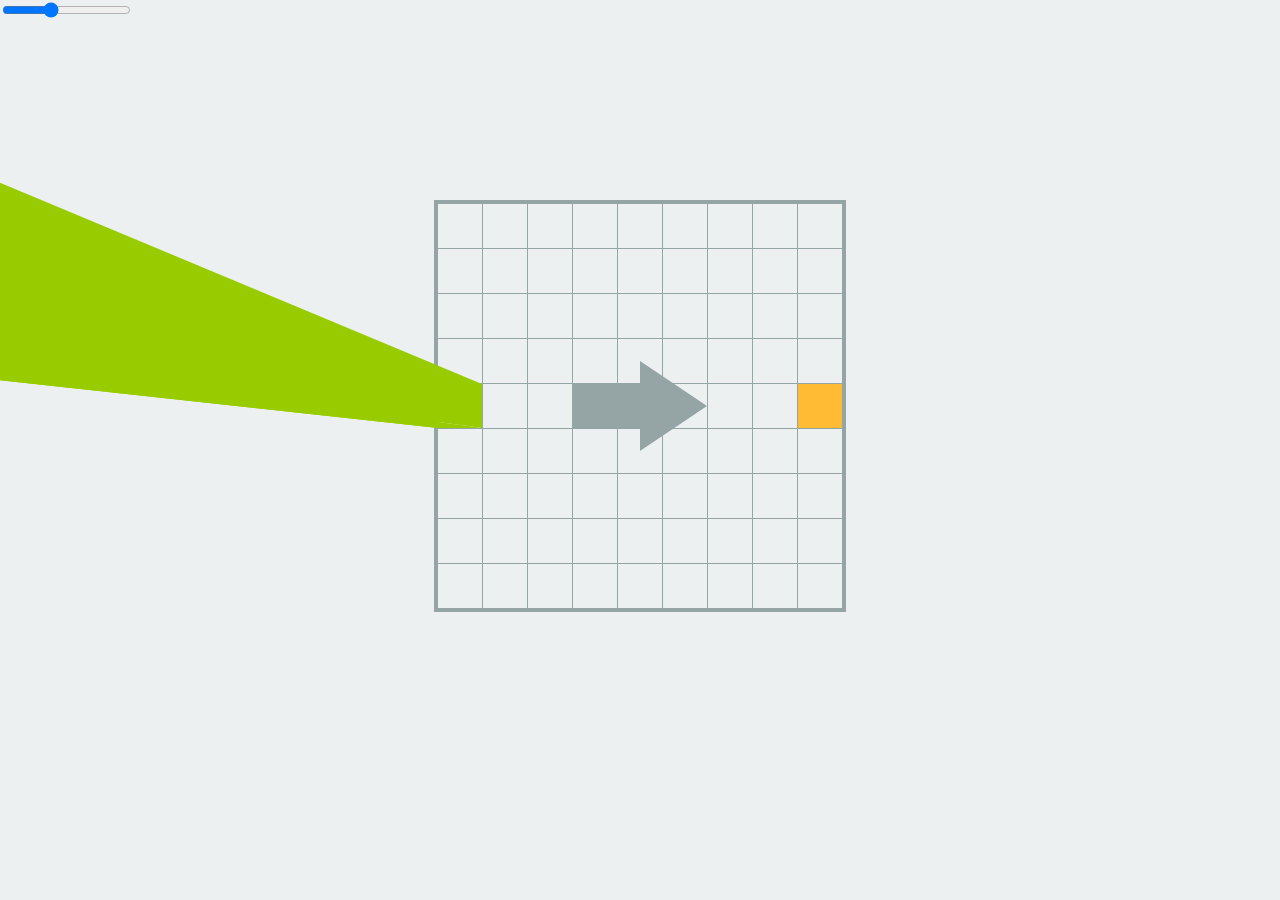
==== index.html @ 30fd0058 "Changes" ====
<!DOCTYPE html>
<html>
    <head>
        <meta charset=UTF-8>
        <title>escape-js13k</title>
        <link rel=stylesheet href=./pub/escape.css>
    </head>
    <body>
        <div id=scr class=nopsp>
            <input id=rot type=range min=-90 max=90 value=-25>
            <div id=psp>
                <div id=fl></div>
                <div class="c pl" data-x=0 data-y=4>
                    <div class=i></div>
                    <div class=j></div>
                    <div class=k></div>
                    <div class=l></div>
                </div>
            </div>
        </div>
        <script src=./scripts/board.js></script>
        <script src=./scripts/util.js></script>
    </body>
</html>
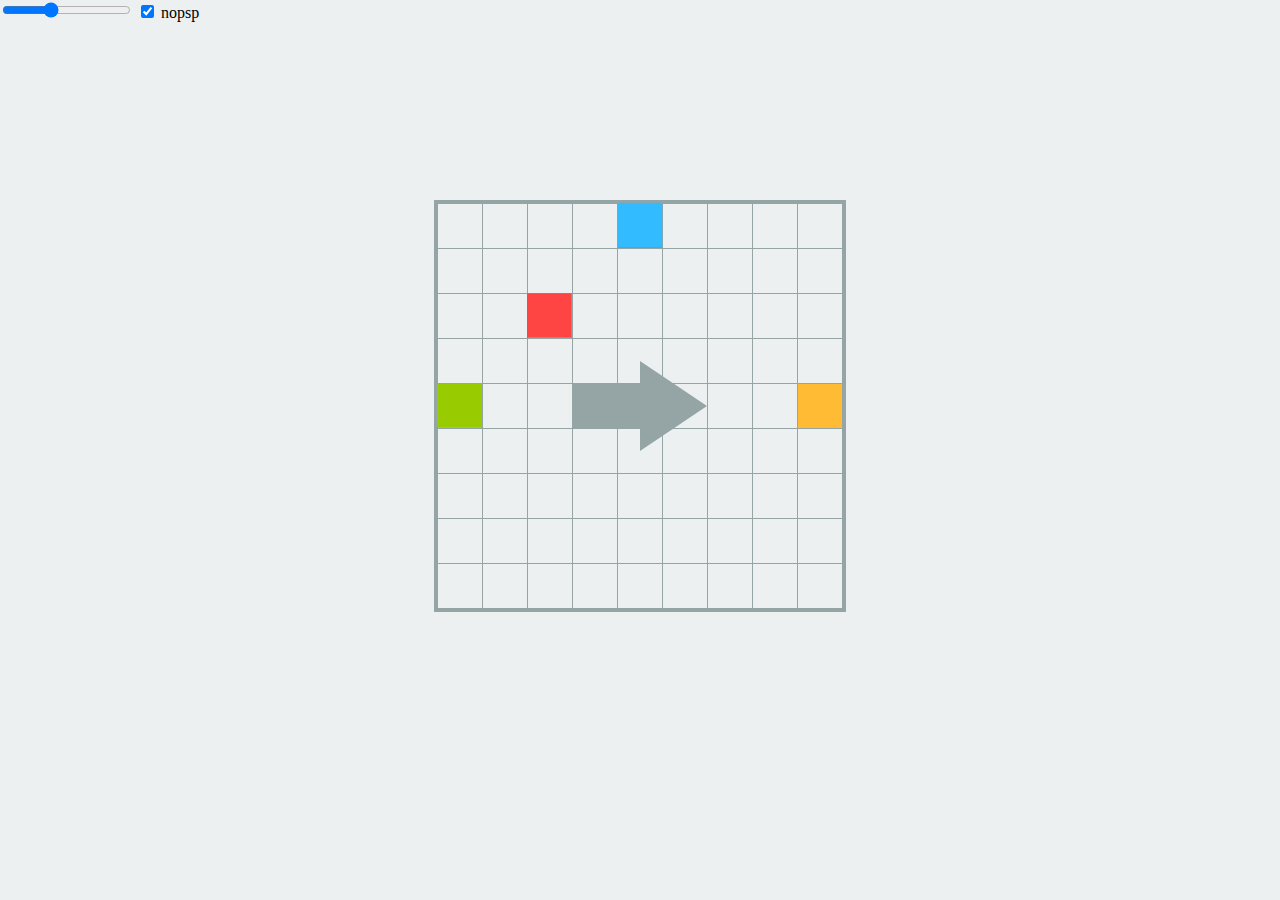
==== commit 173988a5: "Escapist" ====
--- a/index.html
+++ b/index.html
@@ -8,9 +8,22 @@
     <body>
         <div id=scr class=nopsp>
             <input id=rot type=range min=-90 max=90 value=-25>
+            <label for=nopsp><input id=nopsp type=checkbox autocomplete=off checked> nopsp</label>
             <div id=psp>
                 <div id=fl></div>
                 <div class="c pl" data-x=0 data-y=4>
+                    <div class=i></div>
+                    <div class=j></div>
+                    <div class=k></div>
+                    <div class=l></div>
+                </div>
+                <div class="c enr" data-x=2 data-y=2>
+                    <div class=i></div>
+                    <div class=j></div>
+                    <div class=k></div>
+                    <div class=l></div>
+                </div>
+                <div class="c enb" data-x=4 data-y=0>
                     <div class=i></div>
                     <div class=j></div>
                     <div class=k></div>
@@ -20,5 +33,6 @@
         </div>
         <script src=./scripts/board.js></script>
         <script src=./scripts/util.js></script>
+        <script src=./scripts/escapist.js></script>
     </body>
 </html>
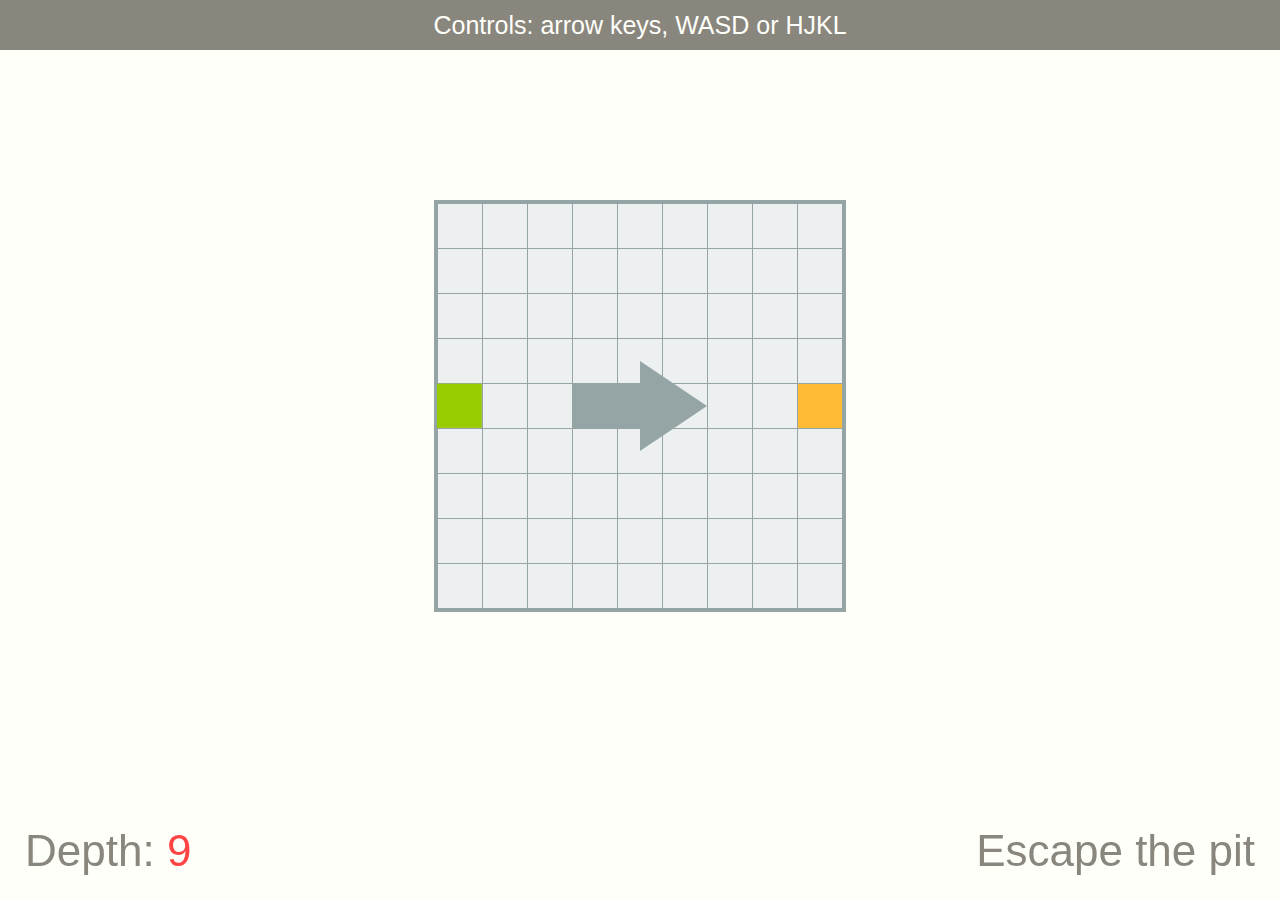
==== commit 91fe1ec4: "Changes" ====
--- a/index.html
+++ b/index.html
@@ -7,8 +7,6 @@
     </head>
     <body>
         <div id=scr class=nopsp>
-            <input id=rot type=range min=-90 max=90 value=-25>
-            <label for=nopsp><input id=nopsp type=checkbox autocomplete=off checked> nopsp</label>
             <div id=psp>
                 <div id=fl></div>
                 <div class="c pl" data-x=0 data-y=4>
@@ -17,22 +15,19 @@
                     <div class=k></div>
                     <div class=l></div>
                 </div>
-                <div class="c enr" data-x=2 data-y=2>
-                    <div class=i></div>
-                    <div class=j></div>
-                    <div class=k></div>
-                    <div class=l></div>
-                </div>
-                <div class="c enb" data-x=4 data-y=0>
-                    <div class=i></div>
-                    <div class=j></div>
-                    <div class=k></div>
-                    <div class=l></div>
-                </div>
             </div>
         </div>
+        <div id=gg>You win the game<br>
+            <small>Press 9 to restart</small></div>
+        <div id=xdp>Depth: <span id=dp>9</span></div>
+        <div id=msg>Escape the pit</div>
+        <div id=fu>Caught and thrown back</div>
+        <div id=hlp>Controls: arrow keys, WASD or HJKL</div>
+        <script src=./scripts/vendor/as.js></script>
         <script src=./scripts/board.js></script>
         <script src=./scripts/util.js></script>
         <script src=./scripts/escapist.js></script>
+        <script src=./scripts/enemy.js></script>
+        <script src=./scripts/game.js></script>
     </body>
 </html>
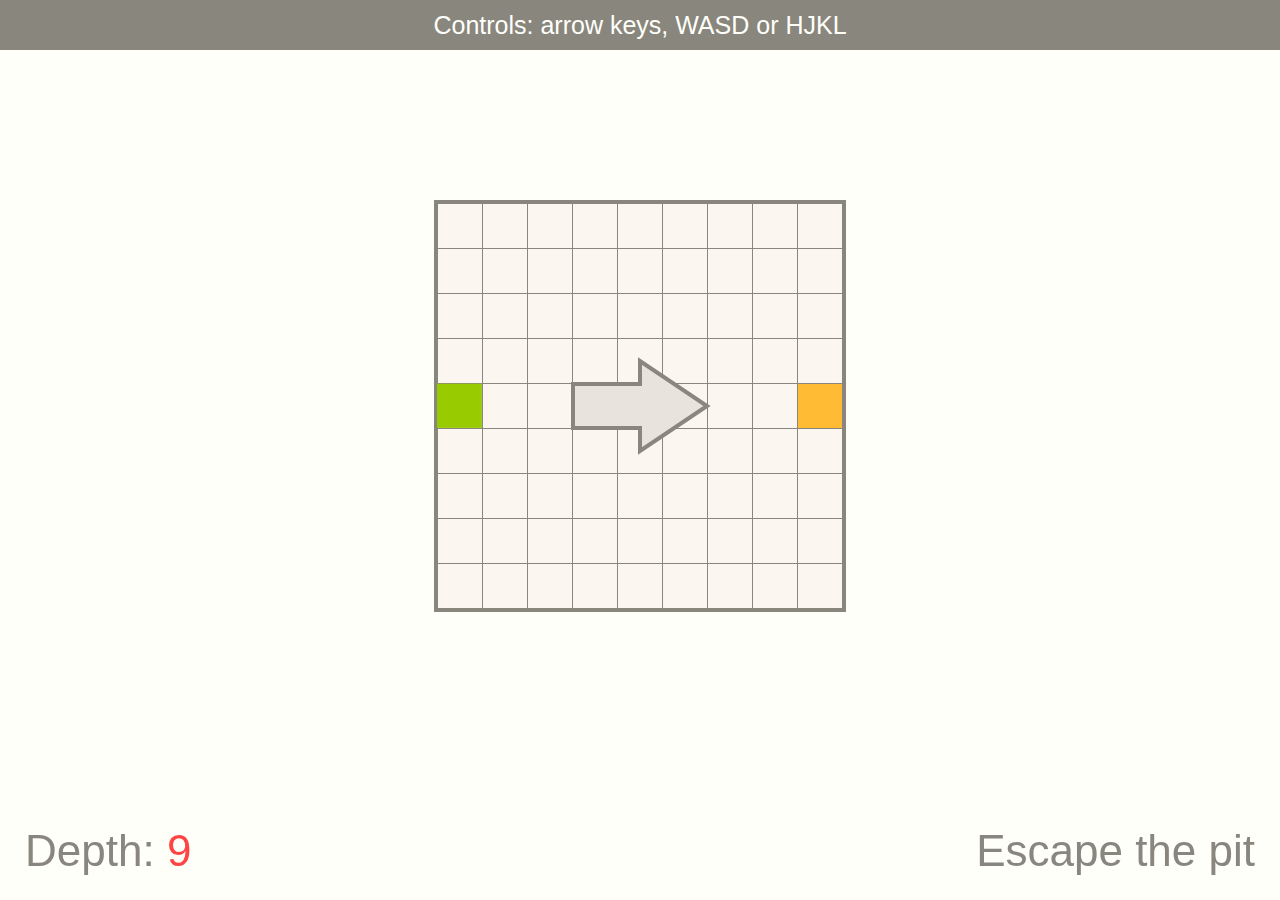
==== commit bb643944: "Changes" ====
--- a/index.html
+++ b/index.html
@@ -22,10 +22,18 @@
         <div id=xdp>Depth: <span id=dp>9</span></div>
         <div id=msg>Escape the pit</div>
         <div id=fu>Caught and thrown back</div>
+        <nav>
+            <b>Options:</b>
+            <label for=mus><input id=mus type=checkbox autocomplete=off> Music</label>
+            <label for=snd><input id=snd type=checkbox autocomplete=off checked> Sound effects</label>
+        </nav>
         <div id=hlp>Controls: arrow keys, WASD or HJKL</div>
         <script src=./scripts/vendor/as.js></script>
+        <script src=./scripts/vendor/jsfxr.js></script>
         <script src=./scripts/board.js></script>
         <script src=./scripts/util.js></script>
+        <script src=./scripts/bgm.js></script>
+        <script src=./scripts/aa.js></script>
         <script src=./scripts/escapist.js></script>
         <script src=./scripts/enemy.js></script>
         <script src=./scripts/game.js></script>
